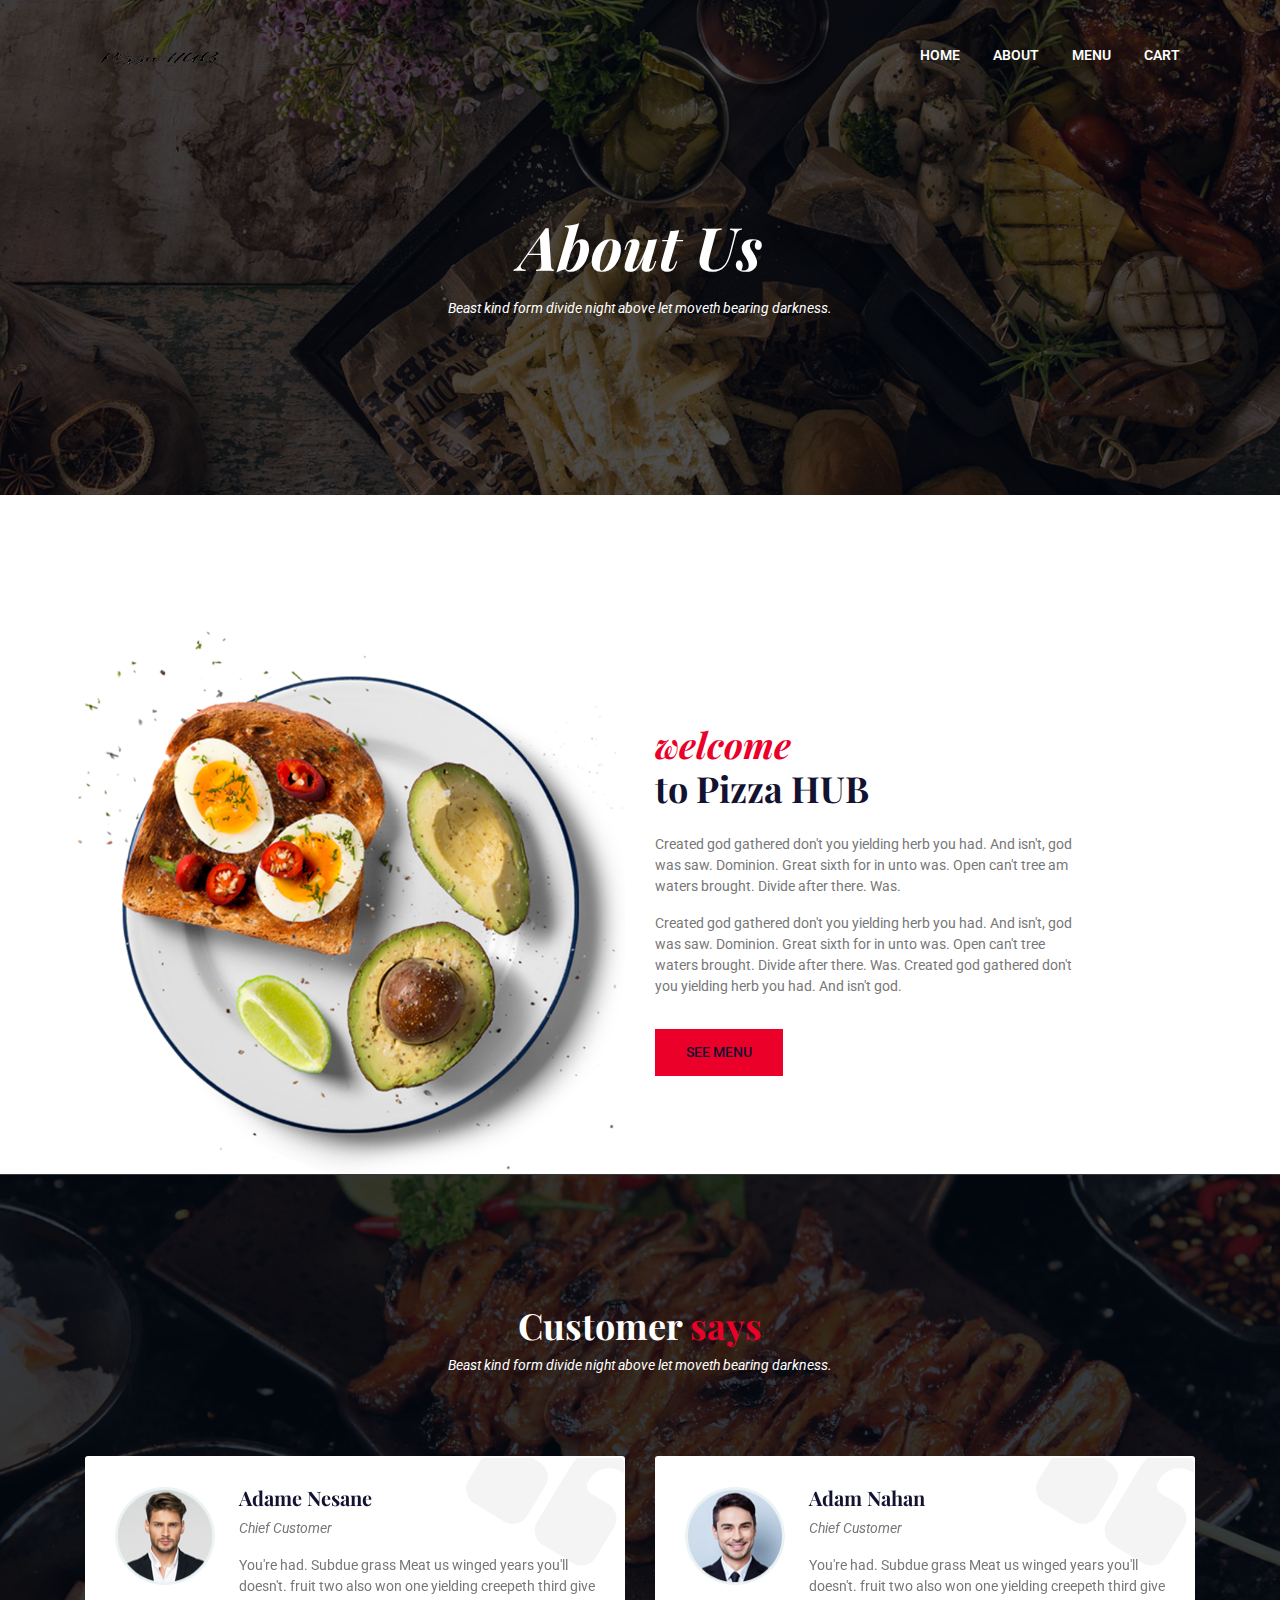
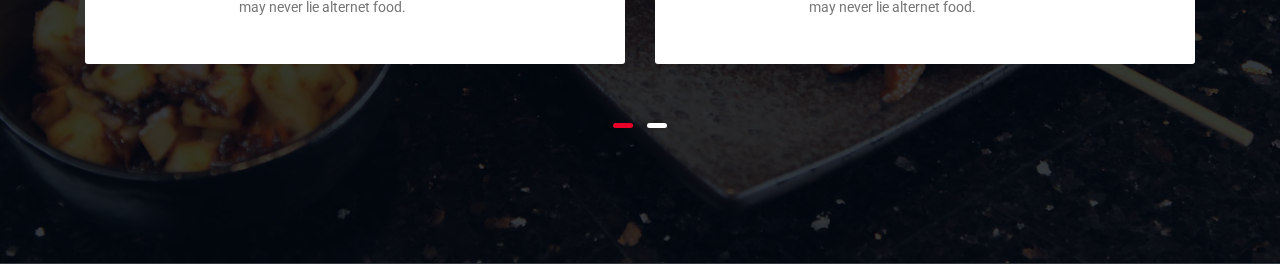
==== about.html @ 73dee7ee "UI and link related changes" ====
<!DOCTYPE html>
<html lang="en">
<head>
    <!-- Required Meta Tags -->
    <meta charset="UTF-8">
    <meta name="viewport" content="width=device-width, initial-scale=1.0">
    <meta http-equiv="X-UA-Compatible" content="ie=edge">

    <!-- Page Title -->
    <title>About</title>

    <!-- Favicon -->
    <link rel="shortcut icon" href="assets/images/logo/favicon.png" type="image/x-icon">

    <!-- CSS Files -->
    <link rel="stylesheet" href="assets/css/animate-3.7.0.css">
    <link rel="stylesheet" href="assets/css/font-awesome-4.7.0.min.css">
    <link rel="stylesheet" href="assets/css/bootstrap-4.1.3.min.css">
    <link rel="stylesheet" href="assets/css/owl-carousel.min.css">
    <link rel="stylesheet" href="assets/css/jquery.datetimepicker.min.css">
    <link rel="stylesheet" href="assets/css/style.css">
</head>
<body>
    <!-- Preloader Starts -->
    <div class="preloader">
        <div class="spinner"></div>
    </div>
    <!-- Preloader End -->

    <!-- Header Area Starts -->
	<header class="header-area header-area2">
        <div class="container">
            <div class="row">
                <div class="col-lg-2">
                    <div class="logo-area">
                        <a href="index.html"><img src="images/logo.png" alt="logo"></a>
                    </div>
                </div>
                <div class="col-lg-10">
                    <div class="custom-navbar">
                        <span></span>
                        <span></span>
                        <span></span>
                    </div>
                    <div class="main-menu main-menu2">
                        <ul>
                            <li class="active"><a href="index.html">home</a></li>
                            <li><a href="about.html">about</a></li>
                            <li><a href="shop.html">menu</a></li>
                            
                            <li><a href="cart.html">Cart</a></li>
                        </ul>
                    </div>
                </div>
            </div>
        </div>
    </header>
    <!-- Header Area End -->

    <!-- Banner Area Starts -->
    <section class="banner-area banner-area2 text-center">
        <div class="container">
            <div class="row">
                <div class="col-lg-12">
                    <h1><i>About Us</i></h1>
                    <p class="pt-2"><i>Beast kind form divide night above let moveth bearing darkness.</i></p>
                </div>
            </div>
        </div>
    </section>
    <!-- Banner Area End -->

    <!-- Welcome Area Starts -->
    <section class="welcome-area section-padding2">
        <div class="container-fluid">
            <div class="row">
                <div class="col-md-6 align-self-center">
                    <div class="welcome-img">
                        <img src="assets/images/welcome-bg.png" class="img-fluid" alt="">
                    </div>
                </div>
                <div class="col-md-6 align-self-center">
                    <div class="welcome-text mt-5 mt-md-0">
                        <h3><span class="style-change">welcome</span> <br>to Pizza HUB</h3>
                        <p class="pt-3">Created god gathered don't you yielding herb you had. And isn't, god was saw. Dominion. Great sixth for in unto was. Open can't tree am waters brought. Divide after there. Was.</p>
                        <p>Created god gathered don't you yielding herb you had. And isn't, god was saw. Dominion. Great sixth for in unto was. Open can't tree waters brought. Divide after there. Was. Created god gathered don't you yielding herb you had. And isn't god.</p>
                        <a href="shop.html" class="template-btn mt-3">See Menu</a>
                    </div>
                </div>
            </div>
        </div>
    </section>
    <!-- Welcome Area End -->

    <!-- Testimonial Area Starts -->
    <section class="testimonial-area section-padding4">
        <div class="container">
            <div class="row">
                <div class="col-lg-12">
                    <div class="section-top2 text-center">
                        <h3>Customer <span>says</span></h3>
                        <p><i>Beast kind form divide night above let moveth bearing darkness.</i></p>
                    </div>
                </div>
            </div>
            <div class="row">
                <div class="col-lg-12">
                    <div class="testimonial-slider owl-carousel">
                        <div class="single-slide d-sm-flex">
                            <div class="customer-img mr-4 mb-4 mb-sm-0">
                                <img src="assets/images/customer1.png" alt="">
                            </div>
                            <div class="customer-text">
                                <h5>adame nesane</h5>
                                <span><i>Chief Customer</i></span>
                                <p class="pt-3">You're had. Subdue grass Meat us winged years you'll doesn't. fruit two also won one yielding creepeth third give may never lie alternet food.</p>
                            </div>
                        </div>
                        <div class="single-slide d-sm-flex">
                            <div class="customer-img mr-4 mb-4 mb-sm-0">
                                <img src="assets/images/customer2.png" alt="">
                            </div>
                            <div class="customer-text">
                                <h5>adam nahan</h5>
                                <span><i>Chief Customer</i></span>
                                <p class="pt-3">You're had. Subdue grass Meat us winged years you'll doesn't. fruit two also won one yielding creepeth third give may never lie alternet food.</p>
                            </div>
                        </div>
                        <div class="single-slide d-sm-flex">
                            <div class="customer-img mr-4 mb-4 mb-sm-0">
                                <img src="assets/images/customer1.png" alt="">
                            </div>
                            <div class="customer-text">
                                <h5>adame nesane</h5>
                                <span><i>Chief Customer</i></span>
                                <p class="pt-3">You're had. Subdue grass Meat us winged years you'll doesn't. fruit two also won one yielding creepeth third give may never lie alternet food.</p>
                            </div>
                        </div>
                    </div>
                </div>
            </div>
        </div>
    </section>
    <!-- Testimonial Area End -->




    <!-- Javascript -->
    <script src="assets/js/vendor/jquery-2.2.4.min.js"></script>
	<script src="assets/js/vendor/bootstrap-4.1.3.min.js"></script>
    <script src="assets/js/vendor/wow.min.js"></script>
    <script src="assets/js/vendor/owl-carousel.min.js"></script>
    <script src="assets/js/vendor/jquery.datetimepicker.full.min.js"></script>
    <script src="assets/js/vendor/jquery.nice-select.min.js"></script>
    <script src="assets/js/main.js"></script>
</body>
</html>
---- assets/css/style.css ----
@import url("https://fonts.googleapis.com/css?family=Roboto:300,400,500,700");@import url("https://fonts.googleapis.com/css?family=Playfair+Display:400,700");body{color:#777;font-family:"Roboto",sans-serif;font-size:14px;font-weight:400}h1{color:#fff;font-family:"Playfair Display",serif;font-size:60px !important;font-weight:700;font-style:italic}h2{color:#fff;font-family:"Playfair Display",serif;font-size:42px !important;font-weight:700}h3{color:#131230;font-family:"Playfair Display",serif;font-size:36px !important;font-weight:700}h4{color:#fff;font-family:"Roboto",sans-serif;font-size:24px !important;font-weight:400;font-style:italic;text-transform:capitalize}h5{color:#131230;font-family:"Playfair Display",serif;text-transform:capitalize;font-size:20px !important;font-weight:700}h6{color:#fff;font-size:16px !important;font-family:"Roboto",sans-serif;font-weight:300;text-transform:uppercase}ul{margin:0;padding:0;list-style:none}a:hover,a:focus{text-decoration:none}input:focus,textarea:focus{outline:none}.spinner{width:40px;height:40px;margin:100px auto;background-color:#eb0029
;border-radius:100%;-webkit-animation:sk-scaleout 1.0s infinite ease-in-out;animation:sk-scaleout 1.0s infinite ease-in-out}@-webkit-keyframes sk-scaleout{0%{-webkit-transform:scale(0)}100%{-webkit-transform:scale(1);opacity:0}}@keyframes sk-scaleout{0%{-webkit-transform:scale(0);transform:scale(0)}100%{-webkit-transform:scale(1);transform:scale(1);opacity:0}}.preloader{position:fixed;top:0;left:0;width:100%;height:100%;background:#fff;z-index:5}.preloader .spinner{position:absolute;top:50%;left:50%;margin:0;-webkit-transform:translate(-50%, -50%);-moz-transform:translate(-50%, -50%);-ms-transform:translate(-50%, -50%);-o-transform:translate(-50%, -50%);transform:translate(-50%, -50%)}.main-menu ul{float:right}@media (min-width: 768px) and (max-width: 991.98px){.main-menu ul{display:none;float:left;position:absolute;top:20px;left:0;z-index:4;background:#f9f9ff;width:100%;padding:20px 20px 30px}}@media (min-width: 576px) and (max-width: 767.98px){.main-menu ul{display:none;float:left;position:absolute;top:20px;left:0;z-index:4;background:#f9f9ff;width:100%;padding:20px 20px 30px}}@media (max-width: 575.98px){.main-menu ul{display:none;float:left;position:absolute;top:20px;left:0;z-index:4;background:#f9f9ff;width:100%;padding:20px 20px 30px}}.main-menu ul li{display:inline;position:relative}@media (min-width: 768px) and (max-width: 991.98px){.main-menu ul li{display:block}}@media (min-width: 576px) and (max-width: 767.98px){.main-menu ul li{display:block}}@media (max-width: 575.98px){.main-menu ul li{display:block}}.main-menu ul li a{color:#131230;font-family:"Roboto",sans-serif;text-transform:uppercase;font-size:14px;font-weight:600;display:inline-block;padding:15px}.main-menu ul li:hover ul.sub-menu{filter:progid:DXImageTransform.Microsoft.Alpha(Opacity=100);opacity:1;visibility:visible;top:100%}.main-menu ul li ul.sub-menu{padding:10px;filter:progid:DXImageTransform.Microsoft.Alpha(Opacity=0);opacity:0;visibility:hidden;position:absolute;top:150%;left:30px;width:250px;background:#f9f9ff;z-index:2;-webkit-transition:.5s;-moz-transition:.5s;-o-transition:.5s;transition:.5s}.main-menu ul li ul.sub-menu li{display:block}.main-menu ul li ul.sub-menu li a{-webkit-transition:.3s;-moz-transition:.3s;-o-transition:.3s;transition:.3s}.main-menu ul li ul.sub-menu li a:hover{color:#eb0029
}.main-menu2 ul a{color:#fff !important}@media (min-width: 768px) and (max-width: 991.98px){.main-menu2 ul a{color:#131230 !important}}@media (min-width: 576px) and (max-width: 767.98px){.main-menu2 ul a{color:#131230 !important}}@media (max-width: 575.98px){.main-menu2 ul a{color:#131230 !important}}.main-menu2 ul ul.sub-menu a{color:#131230 !important}.main-menu2 ul ul.sub-menu a:hover{color:#eb0029
 !important}.custom-navbar{position:absolute;top:-47px;right:15px;background:#eb0029
;padding:7px 10px;-webkit-border-radius:3px;-moz-border-radius:3px;-ms-border-radius:3px;-o-border-radius:3px;border-radius:3px;-webkit-transition:.2s;-moz-transition:.2s;-o-transition:.2s;transition:.2s;cursor:pointer;display:none}@media (min-width: 768px) and (max-width: 991.98px){.custom-navbar{display:block}}@media (min-width: 576px) and (max-width: 767.98px){.custom-navbar{display:block}}@media (max-width: 575.98px){.custom-navbar{display:block}}.custom-navbar span{background:#fff;display:block;width:30px;margin:6px 0;height:2px}.header-area{padding:20px 0;background:#fff;position:absolute;top:20px;left:50%;width:80%;z-index:1;-webkit-transform:translate(-50%, 0);-moz-transform:translate(-50%, 0);-ms-transform:translate(-50%, 0);-o-transform:translate(-50%, 0);transform:translate(-50%, 0);-webkit-border-radius:3px;-moz-border-radius:3px;-ms-border-radius:3px;-o-border-radius:3px;border-radius:3px}@media (min-width: 1200px) and (max-width: 1440px){.header-area{width:90%}}@media (min-width: 992px) and (max-width: 1199.98px){.header-area{width:100%}}@media (max-width: 575.98px){.header-area{width:100%}}.header-area2{padding:30px 0;background:transparent;position:absolute;top:0;left:0;width:100%;z-index:2;-webkit-transform:translate(0, 0);-moz-transform:translate(0, 0);-ms-transform:translate(0, 0);-o-transform:translate(0, 0);transform:translate(0, 0);-webkit-border-radius:0;-moz-border-radius:0;-ms-border-radius:0;-o-border-radius:0;border-radius:0}.banner-area{padding:400px 0 350px;background-color:#b0b0b0;background-image:url("../images/banner-bg.jpg");background-repeat:no-repeat;background-position:center;background-size:cover;position:relative}.banner-area .prime-color{color:#eb0029
}.banner-area .style-change{font-style:normal}@media (min-width: 576px) and (max-width: 767.98px){.banner-area{padding:280px 0 200px}}@media (max-width: 575.98px){.banner-area{padding:200px 0 140px}}.banner-area2{padding:210px 0 160px;background-image:url("../images/about-bg.jpg");position:relative;z-index:1}.banner-area2:after{content:'';position:absolute;top:0;left:0;width:100%;height:100%;background:rgba(1,7,16,0.7);z-index:-1}.banner-area2 p{color:#fff}.menu-bg{background-image:url("../images/menu-bg.jpg")}.contact-bg{background-image:url("../images/contact-bg.jpg")}.welcome-area .style-change{color:#eb0029
;font-style:italic}.welcome-area .welcome-img{padding-left:10%}@media (min-width: 576px) and (max-width: 767.98px){.welcome-area .welcome-img{padding:0}}@media (max-width: 575.98px){.welcome-area .welcome-img{padding:0}}.welcome-area .welcome-text{padding-right:50%}@media (min-width: 1200px) and (max-width: 1440px){.welcome-area .welcome-text{padding-right:30%}}@media (min-width: 992px) and (max-width: 1199.98px){.welcome-area .welcome-text{padding-right:10%}}@media (min-width: 768px) and (max-width: 991.98px){.welcome-area .welcome-text{padding-right:10%}}@media (min-width: 576px) and (max-width: 767.98px){.welcome-area .welcome-text{padding:0 5%}}@media (max-width: 575.98px){.welcome-area .welcome-text{padding:0 5%}}.food-area{background-image:url("../images/food-bg.png");background-repeat:repeat-y;background-position:top right;position:relative}@media (min-width: 768px) and (max-width: 999.98px){.food-area{background-image:none}}@media (min-width: 576px) and (max-width: 767.98px){.food-area{background-image:none}}@media (max-width: 575.98px){.food-area{background-image:none}}.food-area .food-img{overflow:hidden}.food-area .food-img img{-webkit-transition:.5s;-moz-transition:.5s;-o-transition:.5s;transition:.5s}.food-area .food-content{padding:30px;background:#f9f9ff;-webkit-transition:.5s;-moz-transition:.5s;-o-transition:.5s;transition:.5s}.food-area .food-content .style-change{color:#eb0029
;font-family:"Roboto",sans-serif;font-size:20px;font-weight:700;-webkit-transition:.5s;-moz-transition:.5s;-o-transition:.5s;transition:.5s}.food-area .food-content p{-webkit-transition:.5s;-moz-transition:.5s;-o-transition:.5s;transition:.5s}.food-area .single-food:hover img{-webkit-transform:scale(1.1, 1.1);-moz-transform:scale(1.1, 1.1);-ms-transform:scale(1.1, 1.1);-o-transform:scale(1.1, 1.1);transform:scale(1.1, 1.1)}.food-area .single-food:hover .food-content{background:#eb0029
}.food-area .single-food:hover .food-content .style-change{color:#131230}.food-area .single-food:hover .food-content p{color:#131230}.reservation-area{background-image:url("../images/reservation-bg.jpg");background-repeat:no-repeat;background-position:center;background-size:cover}.deshes-area span{color:#eb0029
}.deshes-area h1{color:#131230;font-style:inherit;position:relative}.deshes-area h1:after{content:'';position:absolute;top:45px;left:90px;width:200px;height:1px;background:#131230}.deshes-area .style-change{font-family:"Roboto",sans-serif;font-size:30px;font-weight:700;display:block}.deshes-area .deshes-text{padding-left:90px}@media (max-width: 575.98px){.deshes-area .deshes-text{padding-left:0}}.testimonial-area{background-image:url("../images/testimonial-bg.jpg");background-repeat:no-repeat;background-position:center;background-size:cover;position:relative;z-index:1}.testimonial-area:after{content:'';position:absolute;top:0;left:0;width:100%;height:100%;background:rgba(1,7,16,0.8);z-index:-1}.testimonial-area .section-top2 h3,.testimonial-area .section-top2 p{color:#fff}.testimonial-area .testimonial-slider.owl-carousel .single-slide{background:#fff;background-image:url("../images/quote.png");background-repeat:no-repeat;background-position:top right;padding:30px;-webkit-border-radius:3px;-moz-border-radius:3px;-ms-border-radius:3px;-o-border-radius:3px;border-radius:3px}.testimonial-area .testimonial-slider.owl-carousel .single-slide h5{-webkit-transition:.3s;-moz-transition:.3s;-o-transition:.3s;transition:.3s}.testimonial-area .testimonial-slider.owl-carousel .single-slide:hover h5{color:#eb0029
}.testimonial-area .testimonial-slider.owl-carousel img{width:100px;height:100px;-webkit-border-radius:50%;-moz-border-radius:50%;-ms-border-radius:50%;-o-border-radius:50%;border-radius:50%}.testimonial-slider.owl-carousel .owl-nav{display:none}.testimonial-slider.owl-carousel .owl-dots{display:block;position:absolute;bottom:-70px;left:50%;-webkit-transform:translate(-50%, 0);-moz-transform:translate(-50%, 0);-ms-transform:translate(-50%, 0);-o-transform:translate(-50%, 0);transform:translate(-50%, 0)}.testimonial-slider.owl-carousel .owl-dots .owl-dot{width:20px;height:5px;background:#fff;-webkit-border-radius:5px;-moz-border-radius:5px;-ms-border-radius:5px;-o-border-radius:5px;border-radius:5px;margin:0 7px}.testimonial-slider.owl-carousel .owl-dots .owl-dot.active{background:#eb0029
}@media (min-width: 576px) and (max-width: 767.98px){.update-area .single-food{width:70%;margin:auto}}.update-area .single-food .food-content{padding:40px 30px;background:#f9f9ff;-webkit-transition:.5s;-moz-transition:.5s;-o-transition:.5s;transition:.5s}.update-area .single-food:hover .food-content{background:#fff;-webkit-box-shadow:0 10px 20px rgba(0,0,0,0.1);-moz-box-shadow:0 10px 20px rgba(0,0,0,0.1);box-shadow:0 10px 20px rgba(0,0,0,0.1)}.table-area{background-image:url("../images/table-bg.jpg");background-repeat:no-repeat;background-position:center;background-size:cover;position:relative;z-index:1}.table-area:after{content:'';position:absolute;top:0;left:0;width:100%;height:100%;background:rgba(1,7,16,0.7);z-index:-1}.table-area .section-top2 h3,.table-area .section-top2 p{color:#fff}.table-area .input-group{width:30.33%;float:left;overflow:hidden;margin:0 1.5%}@media (min-width: 576px) and (max-width: 767.98px){.table-area .input-group{width:100%;float:none}}@media (max-width: 575.98px){.table-area .input-group{width:100%;float:none}}.table-area input{border-radius:0 5px 5px 0;border:none}@media (min-width: 992px) and (max-width: 1199.98px){.table-area input{width:65%}}@media (min-width: 768px) and (max-width: 991.98px){.table-area input{width:70%}}@media (min-width: 576px) and (max-width: 767.98px){.table-area input{width:87%}}@media (max-width: 575.98px){.table-area input{width:80%}}.table-area .input-group-text{background:#fff;padding:14px 20px}.table-area .table-btn{clear:both}.footer-widget{background:#131230}.footer-widget .single-widget1{padding-right:30px}@media (min-width: 768px) and (max-width: 991.98px){.footer-widget .single-widget1{padding-right:0}}.footer-widget .single-widget h5{color:#eb0029
}.footer-widget .single-widget i{color:inherit}.footer-widget2{background:#f9f9ff}.footer-widget2 .single-widget h5{color:#131230}.footer-copyright{padding:30px 0;background:#0d0d27;color:#fff}.footer-copyright .color{color:#eb0029
}.footer-copyright ul{float:right}@media (min-width: 576px) and (max-width: 767.98px){.footer-copyright ul{float:left;margin-top:30px}}@media (max-width: 575.98px){.footer-copyright ul{float:left;margin-top:20px}}.footer-copyright ul li{display:inline;margin-left:25px}.footer-copyright ul li i{display:inline-block;color:#fff;-webkit-transition:.3s;-moz-transition:.3s;-o-transition:.3s;transition:.3s}.footer-copyright ul li i:hover{color:#eb0029
}@media (min-width: 576px) and (max-width: 767.98px){.footer-copyright ul .no-margin{margin-left:0}}@media (max-width: 575.98px){.footer-copyright ul .no-margin{margin-left:0}}.footer-copyright2{background:#f9f9ff;color:inherit}.footer-copyright2 ul i{color:#777 !important}.footer-copyright2 ul i:hover{color:#eb0029
 !important}.banner-area.blog-page a,.banner-area.blog-page span{color:#fff;text-transform:capitalize}.blog_categorie_area{padding-top:80px;padding-bottom:80px}.categories_post{position:relative;text-align:center;cursor:pointer}.categories_post img{max-width:100%}@media (min-width: 576px) and (max-width: 767.98px){.categories_post img{width:100%}}.categories_post .categories_details{position:absolute;top:20px;left:20px;right:20px;bottom:20px;background:rgba(1,7,16,0.8);color:#fff;transition:all 0.3s linear;display:flex;align-items:center;justify-content:center}.categories_post .categories_details h5{margin-bottom:0px;font-size:18px;line-height:26px;text-transform:uppercase;color:#fff;position:relative}.categories_post .categories_details p{font-weight:300;font-size:14px;line-height:26px;margin-bottom:0px}.categories_post .categories_details .border_line{margin:10px 0px;background:#fff;width:100%;height:1px}.categories_post:hover .categories_details{background:rgba(255,182,6,0.7)}.blog_item{margin-bottom:40px}.blog_info{padding-top:30px}.blog_info .post_tag{padding-bottom:20px}.blog_info .post_tag a{font:300 14px/21px;color:#131230}.blog_info .post_tag a:hover{color:#eb0029
}.blog_info .post_tag a.active{color:#eb0029
}.blog_info .blog_meta li a{font:300 14px/20px;color:#777777;vertical-align:middle;padding-bottom:12px;display:inline-block}.blog_info .blog_meta li a i{color:#131230;font-size:16px;font-weight:600;padding-left:15px;line-height:20px;vertical-align:middle}.blog_info .blog_meta li a:hover{color:#eb0029
}.blog_post img{max-width:100%}.blog_details{padding-top:20px}.blog_details h4{font-size:24px;line-height:36px;color:#131230;font-weight:600;transition:all 0.3s linear}.blog_details h4:hover{color:#eb0029
}.blog_details p{margin-bottom:26px}.blog_details .template-btn{color:#131230 !important;padding:10px 24px !important;background:#f9f9ff}.blog_details .template-btn:hover{color:#fff !important;background:#eb0029
;border:1px solid transparent}.blog_right_sidebar{border:1px solid #eee;background:#f9f9ff;padding:30px}.blog_right_sidebar .widget_title{font-size:18px;line-height:25px;background:#eb0029
;text-align:center;color:#fff;padding:8px 0px;margin-bottom:30px}.blog_right_sidebar .search_widget .input-group .form-control{font-size:14px;line-height:29px;border:0px;width:100%;font-weight:300;color:#fff;padding-left:20px;border-radius:45px;z-index:0;background:#eb0029
}.blog_right_sidebar .search_widget .input-group .form-control:focus{box-shadow:none}.blog_right_sidebar .search_widget .input-group .btn-default{position:absolute;right:20px;background:transparent;border:0px;box-shadow:none;font-size:14px;color:#fff;padding:0px;top:50%;transform:translateY(-50%);z-index:1}.blog_right_sidebar .author_widget{text-align:center}.blog_right_sidebar .author_widget h5{font-size:18px;line-height:20px;margin-bottom:5px;margin-top:30px}.blog_right_sidebar .author_widget p{margin-bottom:0px}.blog_right_sidebar .author_widget .social_icon{padding:7px 0px 15px}.blog_right_sidebar .author_widget .social_icon a{font-size:14px;color:#131230;transition:all 0.2s linear}.blog_right_sidebar .author_widget .social_icon a+a{margin-left:20px}.blog_right_sidebar .author_widget .social_icon a:hover{color:#eb0029
}.blog_right_sidebar .popular_post_widget .post_item .media-body{justify-content:center;align-self:center;padding-left:20px}.blog_right_sidebar .popular_post_widget .post_item .media-body h5{font-size:14px;line-height:20px;margin-bottom:4px;transition:all 0.3s linear}.blog_right_sidebar .popular_post_widget .post_item .media-body h5:hover{color:#eb0029
}.blog_right_sidebar .popular_post_widget .post_item .media-body p{font-size:12px;line-height:21px;margin-bottom:0px}.blog_right_sidebar .popular_post_widget .post_item+.post_item{margin-top:20px}.blog_right_sidebar .post_category_widget .cat-list li{border-bottom:2px dotted #eee;transition:all 0.3s ease 0s;padding-bottom:12px}.blog_right_sidebar .post_category_widget .cat-list li a{font-size:14px;line-height:20px;color:#777}.blog_right_sidebar .post_category_widget .cat-list li a p{margin-bottom:0px}.blog_right_sidebar .post_category_widget .cat-list li+li{padding-top:15px}.blog_right_sidebar .post_category_widget .cat-list li:hover{border-color:#eb0029
}.blog_right_sidebar .post_category_widget .cat-list li:hover a{color:#eb0029
}.blog_right_sidebar .newsletter_widget{text-align:center}.blog_right_sidebar .newsletter_widget .form-group{margin-bottom:8px}.blog_right_sidebar .newsletter_widget .input-group-prepend{margin-right:-1px}.blog_right_sidebar .newsletter_widget .input-group-text{background:#fff;border-radius:0px;vertical-align:top;font-size:12px;line-height:36px;padding:0px 0px 0px 15px;border:1px solid #eeeeee;border-right:0px}.blog_right_sidebar .newsletter_widget .form-control{font-size:12px;line-height:24px;color:#cccccc;border:1px solid #eeeeee;border-left:0px;border-radius:0px}.blog_right_sidebar .newsletter_widget .form-control:focus{outline:none;box-shadow:none}.blog_right_sidebar .newsletter_widget .bbtns{color:#fff;background:#eb0029
;font-size:12px;line-height:38px;display:inline-block;font-weight:500;padding:0px 24px 0px 24px;border-radius:0}.blog_right_sidebar .newsletter_widget .text-bottom{font-size:12px}.blog_right_sidebar .tag_cloud_widget ul li{display:inline-block}.blog_right_sidebar .tag_cloud_widget ul li a{color:#131230;display:inline-block;border:1px solid #eee;background:#fff;padding:5px 13px;margin-bottom:8px;transition:all 0.3s ease 0s;font-size:12px}.blog_right_sidebar .tag_cloud_widget ul li a:hover{background:#eb0029
;color:#fff}.blog_right_sidebar .br{width:100%;height:1px;background:#eee;margin:30px 0px}.blog-pagination{padding-top:25px;padding-bottom:95px}.blog-pagination .page-link{border-radius:0}.blog-pagination .page-item{border:none}.page-link{background:transparent;font-weight:400}.blog-pagination .page-item.active .page-link{background-color:#eb0029
;border-color:transparent;color:#fff}.blog-pagination .page-link{position:relative;display:block;padding:0.5rem 0.75rem;margin-left:-1px;line-height:1.25;color:#8a8a8a;border:none}.blog-pagination .page-item:last-child .page-link,.blog-pagination .page-item:first-child .page-link{border-radius:0}.blog-pagination .page-link:hover{color:#fff;text-decoration:none;background-color:#eb0029
;border-color:#eee}.single-post .social-links{padding-top:10px}.single-post .social-links li{display:inline-block;margin-bottom:10px}.single-post .social-links li a{color:#cccccc;padding:7px;font-size:14px;transition:all 0.2s linear}.single-post .social-links li a:hover{color:#131230}.single-post .blog_details{padding-top:26px}.single-post .blog_details p{margin-bottom:10px}.single-post .quotes{margin-top:20px;margin-bottom:30px;padding:24px 35px 24px 30px;background-color:#fff;box-shadow:-20.84px 21.58px 30px 0px rgba(176,176,176,0.1);font-size:14px;line-height:24px;color:#777;font-style:italic}.single-post .arrow{position:absolute}.single-post .arrow .lnr{font-size:20px;font-weight:600}.single-post .thumb .overlay-bg{background:rgba(0,0,0,0.8)}@media (max-width: 991px){.single-post .sidebar-widgets{padding-bottom:0px}}.comments-area{background:#fafaff;border:1px solid #eee;padding:50px 30px;margin-top:50px}@media (max-width: 414px){.comments-area{padding:50px 8px}}.comments-area h4{text-align:center;margin-bottom:50px;color:#131230;font-size:18px}.comments-area h5{font-size:16px;margin-bottom:0px}.comments-area a{color:#131230}.comments-area .comment-list{padding-bottom:48px}.comments-area .comment-list:last-child{padding-bottom:0px}.comments-area .comment-list.left-padding{padding-left:25px}@media (max-width: 413px){.comments-area .comment-list .single-comment h5{font-size:12px}.comments-area .comment-list .single-comment .date{font-size:11px}.comments-area .comment-list .single-comment .comment{font-size:10px}}.comments-area .thumb{margin-right:20px}.comments-area .date{font-size:13px;color:#cccccc;margin-bottom:13px}.comments-area .comment{color:#777777;margin-bottom:0px}.comments-area .btn-reply{background-color:#fff;color:#131230;border:1px solid #eee;padding:5px 18px;font-size:12px;display:block;font-weight:600;-webkit-transition:.5s;-moz-transition:.5s;-o-transition:.5s;transition:.5s}.comments-area .btn-reply:hover{background-color:#eb0029
;color:#fff !important}.comment-form{background:#fafaff;text-align:center;border:1px solid #eee;padding:47px 30px 43px;margin-top:50px;margin-bottom:40px}.comment-form h4{text-align:center;margin-bottom:50px;font-size:18px;line-height:22px;color:#131230}.comment-form .name{padding-left:0px}@media (max-width: 767px){.comment-form .name{padding-right:0px;margin-bottom:1rem}}.comment-form .email{padding-right:0px}@media (max-width: 991px){.comment-form .email{padding-left:0px}}.comment-form .form-control{padding:8px 20px;background:#fff;border:none;border-radius:0px;width:100%;font-size:14px;color:#777777;border:1px solid transparent}.comment-form .form-control:focus{box-shadow:none;border:1px solid #eee}.comment-form textarea.form-control{height:140px;resize:none}.comment-form ::-webkit-input-placeholder{font-size:13px;color:#777}.comment-form ::-moz-placeholder{font-size:13px;color:#777}.comment-form :-ms-input-placeholder{font-size:13px;color:#777}.comment-form :-moz-placeholder{font-size:13px;color:#777}.footer-area.footer{background:#131230}.footer-area.footer h5,.footer-area.footer p{color:#fff}.footer-area.footer .footer-copyright span{color:#fff}#mapBox{width:100%;height:420px;overflow:hidden}.info-text h5{text-transform:inherit}.into-icon i{font-size:20px;color:#eb0029
;margin-right:20px}.contact-form form .left,.commentform-area form .left{width:48%;float:left;overflow:hidden;margin-right:4%}@media (max-width: 575.98px){.contact-form form .left,.commentform-area form .left{width:100%;float:none}}.contact-form form .left input,.commentform-area form .left input{width:100%;border:1px solid #eee;padding:12px 20px;margin-bottom:20px}.contact-form form .right,.commentform-area form .right{width:48%;overflow:hidden}@media (max-width: 575.98px){.contact-form form .right,.commentform-area form .right{width:100%;float:none}}.contact-form form .right textarea,.commentform-area form .right textarea{width:100%;border:1px solid #eee;padding:12px 20px}.contact-form form button,.commentform-area form button{margin-top:20px;float:right}@media (max-width: 575.98px){.contact-form form button,.commentform-area form button{float:left}}.mb-20{margin-bottom:20px}.mb-30{margin-bottom:30px}.sample-text-area{padding:100px 0px}.sample-text-area .title_color{margin-bottom:30px}.sample-text-area p{line-height:26px}.sample-text-area p b{font-weight:bold;color:#eb0029
}.sample-text-area p i{color:#eb0029
;font-style:italic}.sample-text-area p sup{color:#eb0029
;font-style:italic}.sample-text-area p sub{color:#eb0029
;font-style:italic}.sample-text-area p del{color:#eb0029
}.sample-text-area p u{color:#eb0029
}.elements_button .title_color{margin-bottom:30px;color:#131230}.title_color{color:#131230}.button-group-area{margin-top:15px}.button-group-area:nth-child(odd){margin-top:40px}.button-group-area:first-child{margin-top:0px}.button-group-area .theme_btn{margin-right:10px}.button-group-area .white_btn{margin-right:10px}.button-group-area .link{text-decoration:underline;color:#131230;background:transparent}.button-group-area .link:hover{color:#fff}.button-group-area .disable{background:transparent;color:#007bff;cursor:not-allowed}.button-group-area .disable:before{display:none}.primary{background:#52c5fd}.primary:before{background:#2faae6}.success{background:#4cd3e3}.success:before{background:#2ebccd}.info{background:#38a4ff}.info:before{background:#298cdf}.warning{background:#f4e700}.warning:before{background:#e1d608}.danger{background:#f54940}.danger:before{background:#e13b33}.primary-border{background:transparent;border:1px solid #52c5fd;color:#52c5fd}.primary-border:before{background:#52c5fd}.success-border{background:transparent;border:1px solid #4cd3e3;color:#4cd3e3}.success-border:before{background:#4cd3e3}.info-border{background:transparent;border:1px solid #38a4ff;color:#38a4ff}.info-border:before{background:#38a4ff}.warning-border{background:#fff;border:1px solid #f4e700;color:#f4e700}.warning-border:before{background:#f4e700}.danger-border{background:transparent;border:1px solid #f54940;color:#f54940}.danger-border:before{background:#f54940}.link-border{background:transparent;border:1px solid #eb0029
;color:#eb0029
}.link-border:before{background:#eb0029
}.radius{border-radius:3px}.circle{border-radius:20px}.arrow span{padding-left:5px}.e-large{line-height:50px;padding-top:0px;padding-bottom:0px}.large{line-height:45px;padding-top:0px;padding-bottom:0px}.medium{line-height:30px;padding-top:0px;padding-bottom:0px}.small{line-height:25px;padding-top:0px;padding-bottom:0px}.general{line-height:38px;padding-top:0px;padding-bottom:0px}.generic-banner{margin-top:60px;text-align:center}.generic-banner .height{height:600px}@media (max-width: 767.98px){.generic-banner .height{height:400px}}.generic-banner .generic-banner-content h2{line-height:1.2em;margin-bottom:20px}@media (max-width: 991.98px){.generic-banner .generic-banner-content h2 br{display:none}}.generic-banner .generic-banner-content p{text-align:center;font-size:16px}@media (max-width: 991.98px){.generic-banner .generic-banner-content p br{display:none}}.generic-content h1{font-weight:600}.about-generic-area{background:#fff}.about-generic-area p{margin-bottom:20px}.white-bg{background:#fff}.section-top-border{padding:50px 0;border-top:1px dotted #eee}.switch-wrap{margin-bottom:10px}.switch-wrap p{margin:0}.sample-text-area{padding:100px 0 70px 0}.sample-text{margin-bottom:0}.text-heading{margin-bottom:30px;font-size:24px}.typo-list{margin-bottom:10px}@media (max-width: 767px){.typo-sec{margin-bottom:30px}}@media (max-width: 767px){.element-wrap{margin-top:30px}}b,sup,sub,u,del{color:#f8b600}h1{font-size:36px}h2{font-size:30px}h3{font-size:24px}h4{font-size:18px}h5{font-size:16px}h6{font-size:14px}.typography h1,.typography h2,.typography h3,.typography h4,.typography h5,.typography h6{color:#777777}.button-area .border-top-generic{padding:70px 15px;border-top:1px dotted #eee}.button-group-area .genric-btn{margin-right:10px;margin-top:10px}.button-group-area .genric-btn:last-child{margin-right:0}.circle{border-radius:20px}.genric-btn{display:inline-block;outline:none;line-height:40px;padding:0 30px;font-size:.8em;text-align:center;text-decoration:none;font-weight:500;cursor:pointer;-webkit-transition:all 0.3s ease 0s;-moz-transition:all 0.3s ease 0s;-o-transition:all 0.3s ease 0s;transition:all 0.3s ease 0s}.genric-btn:focus{outline:none}.genric-btn.e-large{padding:0 40px;line-height:50px}.genric-btn.large{line-height:45px}.genric-btn.medium{line-height:30px}.genric-btn.small{line-height:25px}.genric-btn.radius{border-radius:3px}.genric-btn.circle{border-radius:20px}.genric-btn.arrow{display:-webkit-inline-box;display:-ms-inline-flexbox;display:inline-flex;-webkit-box-align:center;-ms-flex-align:center;align-items:center}.genric-btn.arrow span{margin-left:10px}.genric-btn.default{color:#222222;background:#f9f9ff;border:1px solid transparent}.genric-btn.default:hover{border:1px solid #f9f9ff;background:#fff}.genric-btn.default-border{border:1px solid #f9f9ff;background:#fff}.genric-btn.default-border:hover{color:#222222;background:#f9f9ff;border:1px solid transparent}.genric-btn.primary{color:#fff;background:#f8b600;border:1px solid transparent}.genric-btn.primary:hover{color:#f8b600;border:1px solid #f8b600;background:#fff}.genric-btn.primary-border{color:#f8b600;border:1px solid #f8b600;background:#fff}.genric-btn.primary-border:hover{color:#fff;background:#f8b600;border:1px solid transparent}.genric-btn.success{color:#fff;background:#4cd3e3;border:1px solid transparent}.genric-btn.success:hover{color:#4cd3e3;border:1px solid #4cd3e3;background:#fff}.genric-btn.success-border{color:#4cd3e3;border:1px solid #4cd3e3;background:#fff}.genric-btn.success-border:hover{color:#fff;background:#4cd3e3;border:1px solid transparent}.genric-btn.info{color:#fff;background:#38a4ff;border:1px solid transparent}.genric-btn.info:hover{color:#38a4ff;border:1px solid #38a4ff;background:#fff}.genric-btn.info-border{color:#38a4ff;border:1px solid #38a4ff;background:#fff}.genric-btn.info-border:hover{color:#fff;background:#38a4ff;border:1px solid transparent}.genric-btn.warning{color:#fff;background:#f4e700;border:1px solid transparent}.genric-btn.warning:hover{color:#f4e700;border:1px solid #f4e700;background:#fff}.genric-btn.warning-border{color:#f4e700;border:1px solid #f4e700;background:#fff}.genric-btn.warning-border:hover{color:#fff;background:#f4e700;border:1px solid transparent}.genric-btn.danger{color:#fff;background:#f44a40;border:1px solid transparent}.genric-btn.danger:hover{color:#f44a40;border:1px solid #f44a40;background:#fff}.genric-btn.danger-border{color:#f44a40;border:1px solid #f44a40;background:#fff}.genric-btn.danger-border:hover{color:#fff;background:#f44a40;border:1px solid transparent}.genric-btn.link{color:#222222;background:#f9f9ff;text-decoration:underline;border:1px solid transparent}.genric-btn.link:hover{color:#222222;border:1px solid #f9f9ff;background:#fff}.genric-btn.link-border{color:#222222;border:1px solid #f9f9ff;background:#fff;text-decoration:underline}.genric-btn.link-border:hover{color:#222222;background:#f9f9ff;border:1px solid transparent}.genric-btn.disable{color:#222222, 0.3;background:#f9f9ff;border:1px solid transparent;cursor:not-allowed}.generic-blockquote{padding:30px 50px 30px 30px;background:#fff;border-left:2px solid #eb0029
}@media (max-width: 991px){.progress-table-wrap{overflow-x:scroll}}.progress-table{background:#fff;padding:15px 0px 30px 0px;min-width:800px}.progress-table .serial{width:11.83%;padding-left:30px}.progress-table .country{width:28.07%}.progress-table .visit{width:19.74%}.progress-table .percentage{width:40.36%;padding-right:50px}.progress-table .table-head{display:flex}.progress-table .table-head .serial,.progress-table .table-head .country,.progress-table .table-head .visit,.progress-table .table-head .percentage{color:#222222;line-height:40px;text-transform:uppercase;font-weight:500}.progress-table .table-row{padding:15px 0;border-top:1px solid #edf3fd;display:flex}.progress-table .table-row .serial,.progress-table .table-row .country,.progress-table .table-row .visit,.progress-table .table-row .percentage{display:flex;align-items:center}.progress-table .table-row .country img{margin-right:15px}.progress-table .table-row .percentage .progress{width:80%;border-radius:0px;background:transparent}.progress-table .table-row .percentage .progress .progress-bar{height:5px;line-height:5px}.progress-table .table-row .percentage .progress .progress-bar.color-1{background-color:#6382e6}.progress-table .table-row .percentage .progress .progress-bar.color-2{background-color:#e66686}.progress-table .table-row .percentage .progress .progress-bar.color-3{background-color:#f09359}.progress-table .table-row .percentage .progress .progress-bar.color-4{background-color:#73fbaf}.progress-table .table-row .percentage .progress .progress-bar.color-5{background-color:#73fbaf}.progress-table .table-row .percentage .progress .progress-bar.color-6{background-color:#6382e6}.progress-table .table-row .percentage .progress .progress-bar.color-7{background-color:#a367e7}.progress-table .table-row .percentage .progress .progress-bar.color-8{background-color:#e66686}.single-gallery-image{margin-top:30px;background-repeat:no-repeat !important;background-position:center center !important;background-size:cover !important;height:200px;-webkit-transition:all 0.3s ease 0s;-moz-transition:all 0.3s ease 0s;-o-transition:all 0.3s ease 0s;transition:all 0.3s ease 0s}.single-gallery-image:hover{opacity:.8}.list-style{width:14px;height:14px}.unordered-list li{position:relative;padding-left:30px;line-height:1.82em !important}.unordered-list li:before{content:"";position:absolute;width:14px;height:14px;border:3px solid #f8b600;background:#fff;top:4px;left:0;border-radius:50%}.ordered-list{margin-left:30px}.ordered-list li{list-style-type:decimal-leading-zero;color:#f8b600;font-weight:500;line-height:1.82em !important}.ordered-list li span{font-weight:300;color:#777777}.ordered-list-alpha li{margin-left:30px;list-style-type:lower-alpha;color:#f8b600;font-weight:500;line-height:1.82em !important}.ordered-list-alpha li span{font-weight:300;color:#777777}.ordered-list-roman li{margin-left:30px;list-style-type:lower-roman;color:#f8b600;font-weight:500;line-height:1.82em !important}.ordered-list-roman li span{font-weight:300;color:#777777}.single-input{display:block;width:100%;line-height:40px;border:none;outline:none;background:#f9f9ff;padding:0 20px}.single-input:focus{outline:none}.input-group-icon{position:relative}.input-group-icon .icon{position:absolute;left:20px;top:0;line-height:40px;z-index:3}.input-group-icon .icon i{color:#797979}.input-group-icon .single-input{padding-left:45px}.single-textarea{display:block;width:100%;line-height:40px;border:none;outline:none;background:#f9f9ff;padding:0 20px;height:100px;resize:none}.single-textarea:focus{outline:none}.single-input-primary{display:block;width:100%;line-height:40px;border:1px solid transparent;outline:none;background:#f9f9ff;padding:0 20px}.single-input-primary:focus{outline:none;border:1px solid #f8b600}.single-input-accent{display:block;width:100%;line-height:40px;border:1px solid transparent;outline:none;background:#f9f9ff;padding:0 20px}.single-input-accent:focus{outline:none;border:1px solid #eb6b55}.single-input-secondary{display:block;width:100%;line-height:40px;border:1px solid transparent;outline:none;background:#f9f9ff;padding:0 20px}.single-input-secondary:focus{outline:none;border:1px solid #f09359}.default-switch{width:35px;height:17px;border-radius:8.5px;background:#fff;position:relative;cursor:pointer}.default-switch input{position:absolute;left:0;top:0;right:0;bottom:0;width:100%;height:100%;opacity:0;cursor:pointer}.default-switch input+label{position:absolute;top:1px;left:1px;width:15px;height:15px;border-radius:50%;background:#f8b600;-webkit-transition:all 0.2s;-moz-transition:all 0.2s;-o-transition:all 0.2s;transition:all 0.2s;box-shadow:0px 4px 5px 0px rgba(0,0,0,0.2);cursor:pointer}.default-switch input:checked+label{left:19px}.single-element-widget{margin-bottom:30px}.primary-switch{width:35px;height:17px;border-radius:8.5px;background:#fff;position:relative;cursor:pointer}.primary-switch input{position:absolute;left:0;top:0;right:0;bottom:0;width:100%;height:100%;opacity:0}.primary-switch input+label{position:absolute;left:0;top:0;right:0;bottom:0;width:100%;height:100%}.primary-switch input+label:before{content:"";position:absolute;left:0;top:0;right:0;bottom:0;width:100%;height:100%;background:transparent;border-radius:8.5px;cursor:pointer;-webkit-transition:all 0.2s;-moz-transition:all 0.2s;-o-transition:all 0.2s;transition:all 0.2s}.primary-switch input+label:after{content:"";position:absolute;top:1px;left:1px;width:15px;height:15px;border-radius:50%;background:#fff;-webkit-transition:all 0.2s;-moz-transition:all 0.2s;-o-transition:all 0.2s;transition:all 0.2s;box-shadow:0px 4px 5px 0px rgba(0,0,0,0.2);cursor:pointer}.primary-switch input:checked+label:after{left:19px}.primary-switch input:checked+label:before{background:#f8b600}.confirm-switch{width:35px;height:17px;border-radius:8.5px;background:#fff;position:relative;cursor:pointer}.confirm-switch input{position:absolute;left:0;top:0;right:0;bottom:0;width:100%;height:100%;opacity:0}.confirm-switch input+label{position:absolute;left:0;top:0;right:0;bottom:0;width:100%;height:100%}.confirm-switch input+label:before{content:"";position:absolute;left:0;top:0;right:0;bottom:0;width:100%;height:100%;background:transparent;border-radius:8.5px;-webkit-transition:all 0.2s;-moz-transition:all 0.2s;-o-transition:all 0.2s;transition:all 0.2s;cursor:pointer}.confirm-switch input+label:after{content:"";position:absolute;top:1px;left:1px;width:15px;height:15px;border-radius:50%;background:#fff;-webkit-transition:all 0.2s;-moz-transition:all 0.2s;-o-transition:all 0.2s;transition:all 0.2s;box-shadow:0px 4px 5px 0px rgba(0,0,0,0.2);cursor:pointer}.confirm-switch input:checked+label:after{left:19px}.confirm-switch input:checked+label:before{background:#4cd3e3}.primary-checkbox{width:16px;height:16px;border-radius:3px;background:#fff;position:relative;cursor:pointer}.primary-checkbox input{position:absolute;left:0;top:0;right:0;bottom:0;width:100%;height:100%;opacity:0}.primary-checkbox input+label{position:absolute;left:0;top:0;right:0;bottom:0;width:100%;height:100%;border-radius:3px;cursor:pointer;border:1px solid #f1f1f1}.single-defination h4{color:#131230}.primary-checkbox input:checked+label{background:url(../images/elements/primary-check.png) no-repeat center center/cover;border:none}.confirm-checkbox{width:16px;height:16px;border-radius:3px;background:#fff;position:relative;cursor:pointer}.confirm-checkbox input{position:absolute;left:0;top:0;right:0;bottom:0;width:100%;height:100%;opacity:0}.confirm-checkbox input+label{position:absolute;left:0;top:0;right:0;bottom:0;width:100%;height:100%;border-radius:3px;cursor:pointer;border:1px solid #f1f1f1}.confirm-checkbox input:checked+label{background:url(../images/elements/success-check.png) no-repeat center center/cover;border:none}.disabled-checkbox{width:16px;height:16px;border-radius:3px;background:#fff;position:relative;cursor:pointer}.disabled-checkbox input{position:absolute;left:0;top:0;right:0;bottom:0;width:100%;height:100%;opacity:0}.disabled-checkbox input+label{position:absolute;left:0;top:0;right:0;bottom:0;width:100%;height:100%;border-radius:3px;cursor:pointer;border:1px solid #f1f1f1}.disabled-checkbox input:disabled{cursor:not-allowed;z-index:3}.disabled-checkbox input:checked+label{background:url(../images/elements/disabled-check.png) no-repeat center center/cover;border:none}.primary-radio{width:16px;height:16px;border-radius:8px;background:#fff;position:relative;cursor:pointer}.primary-radio input{position:absolute;left:0;top:0;right:0;bottom:0;width:100%;height:100%;opacity:0}.primary-radio input+label{position:absolute;left:0;top:0;right:0;bottom:0;width:100%;height:100%;border-radius:8px;cursor:pointer;border:1px solid #f1f1f1}.primary-radio input:checked+label{background:url(../images/elements/primary-radio.png) no-repeat center center/cover;border:none}.confirm-radio{width:16px;height:16px;border-radius:8px;background:#fff;position:relative;cursor:pointer}.confirm-radio input{position:absolute;left:0;top:0;right:0;bottom:0;width:100%;height:100%;opacity:0}.confirm-radio input+label{position:absolute;left:0;top:0;right:0;bottom:0;width:100%;height:100%;border-radius:8px;cursor:pointer;border:1px solid #f1f1f1}.confirm-radio input:checked+label{background:url(../images/elements/success-radio.png) no-repeat center center/cover;border:none}.disabled-radio{width:16px;height:16px;border-radius:8px;background:#fff;position:relative;cursor:pointer}.disabled-radio input{position:absolute;left:0;top:0;right:0;bottom:0;width:100%;height:100%;opacity:0}.disabled-radio input+label{position:absolute;left:0;top:0;right:0;bottom:0;width:100%;height:100%;border-radius:8px;cursor:pointer;border:1px solid #f1f1f1}.disabled-radio input:disabled{cursor:not-allowed;z-index:3}.unordered-list{list-style:none;padding:0px;margin:0px}.ordered-list{list-style:none;padding:0px}.disabled-radio input:checked+label{background:url(../images/elements/disabled-radio.png) no-repeat center center/cover;border:none}.default-select{height:40px}.default-select .nice-select{border:none;border-radius:0px;height:40px;background:#fff;padding-left:20px;padding-right:40px}.default-select .nice-select .list{margin-top:0;border:none;border-radius:0px;box-shadow:none;width:100%;padding:10px 0 10px 0px}.default-select .nice-select .list .option{font-weight:300;-webkit-transition:all 0.3s ease 0s;-moz-transition:all 0.3s ease 0s;-o-transition:all 0.3s ease 0s;transition:all 0.3s ease 0s;line-height:28px;min-height:28px;font-size:12px;padding-left:20px}.default-select .nice-select .list .option.selected{color:#f8b600;background:transparent}.default-select .nice-select .list .option:hover{color:#f8b600;background:transparent}.default-select .current{margin-right:50px;font-weight:300}.default-select .nice-select::after{right:20px}@media (max-width: 991px){.left-align-p p{margin-top:20px}}.form-select{height:40px;width:100%}.form-select .nice-select{border:none;border-radius:0px;height:40px;background:#f9f9ff !important;padding-left:45px;padding-right:40px;width:100%}.form-select .nice-select .list{margin-top:0;border:none;border-radius:0px;box-shadow:none;width:100%;padding:10px 0 10px 0px}.mt-10{margin-top:10px}.form-select .nice-select .list .option{font-weight:300;-webkit-transition:all 0.3s ease 0s;-moz-transition:all 0.3s ease 0s;-o-transition:all 0.3s ease 0s;transition:all 0.3s ease 0s;line-height:28px;min-height:28px;font-size:12px;padding-left:45px}.form-select .nice-select .list .option.selected{color:#f8b600;background:transparent}.form-select .nice-select .list .option:hover{color:#f8b600;background:transparent}.form-select .current{margin-right:50px;font-weight:300}.form-select .nice-select::after{right:20px}.page_link a{color:#fff}.template-btn{color:#131230;background:#eb0029
;font-family:"Roboto",sans-serif;text-transform:uppercase;font-size:14px;font-weight:500;border:1px solid transparent;display:inline-block;padding:12px 30px !important;-webkit-transition:all .5s;-moz-transition:all .5s;-o-transition:all .5s;transition:all 0.5s}.template-btn:hover{color:#131230;background:transparent;border:1px solid #eb0029
}.template-btn2:hover{color:#eb0029
}.template-btn3{color:#131230;font-family:"Roboto",sans-serif;text-transform:uppercase;font-size:14px;font-weight:500;display:inline-block;position:relative}.template-btn3 span{position:absolute;top:0;left:110%;color:#131230;-webkit-transition:all .5s;-moz-transition:all .5s;-o-transition:all .5s;transition:all 0.5s}.template-btn3:hover{color:#131230}.template-btn3:hover span{color:#eb0029
;left:115%}.section-padding{padding:130px 0}.section-padding2{padding-top:130px}.section-padding3{padding-bottom:130px}.section-padding4{padding:130px 0 200px}.section-top{margin-bottom:80px}.section-top .style-change{color:#eb0029
;font-style:italic}.section-top2{margin-bottom:80px}.section-top2 span{color:#eb0029
}
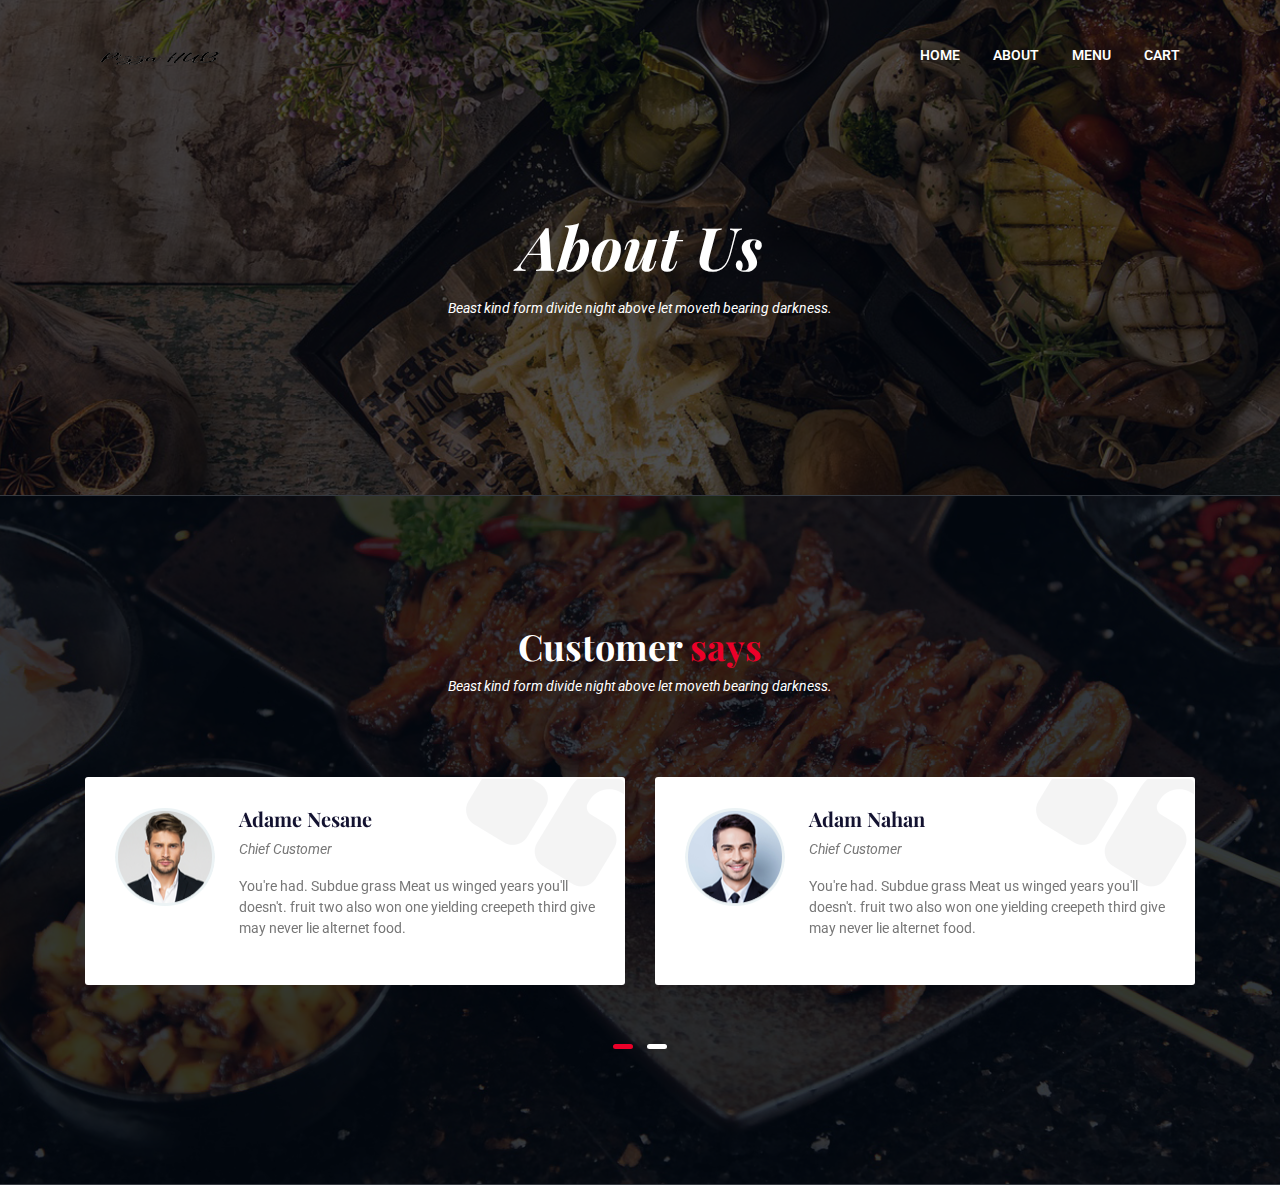
==== commit 81cd1ab3: "UI and link related changes" ====
--- a/about.html
+++ b/about.html
@@ -71,25 +71,7 @@
     <!-- Banner Area End -->
 
     <!-- Welcome Area Starts -->
-    <section class="welcome-area section-padding2">
-        <div class="container-fluid">
-            <div class="row">
-                <div class="col-md-6 align-self-center">
-                    <div class="welcome-img">
-                        <img src="assets/images/welcome-bg.png" class="img-fluid" alt="">
-                    </div>
-                </div>
-                <div class="col-md-6 align-self-center">
-                    <div class="welcome-text mt-5 mt-md-0">
-                        <h3><span class="style-change">welcome</span> <br>to Pizza HUB</h3>
-                        <p class="pt-3">Created god gathered don't you yielding herb you had. And isn't, god was saw. Dominion. Great sixth for in unto was. Open can't tree am waters brought. Divide after there. Was.</p>
-                        <p>Created god gathered don't you yielding herb you had. And isn't, god was saw. Dominion. Great sixth for in unto was. Open can't tree waters brought. Divide after there. Was. Created god gathered don't you yielding herb you had. And isn't god.</p>
-                        <a href="shop.html" class="template-btn mt-3">See Menu</a>
-                    </div>
-                </div>
-            </div>
-        </div>
-    </section>
+
     <!-- Welcome Area End -->
 
     <!-- Testimonial Area Starts -->
